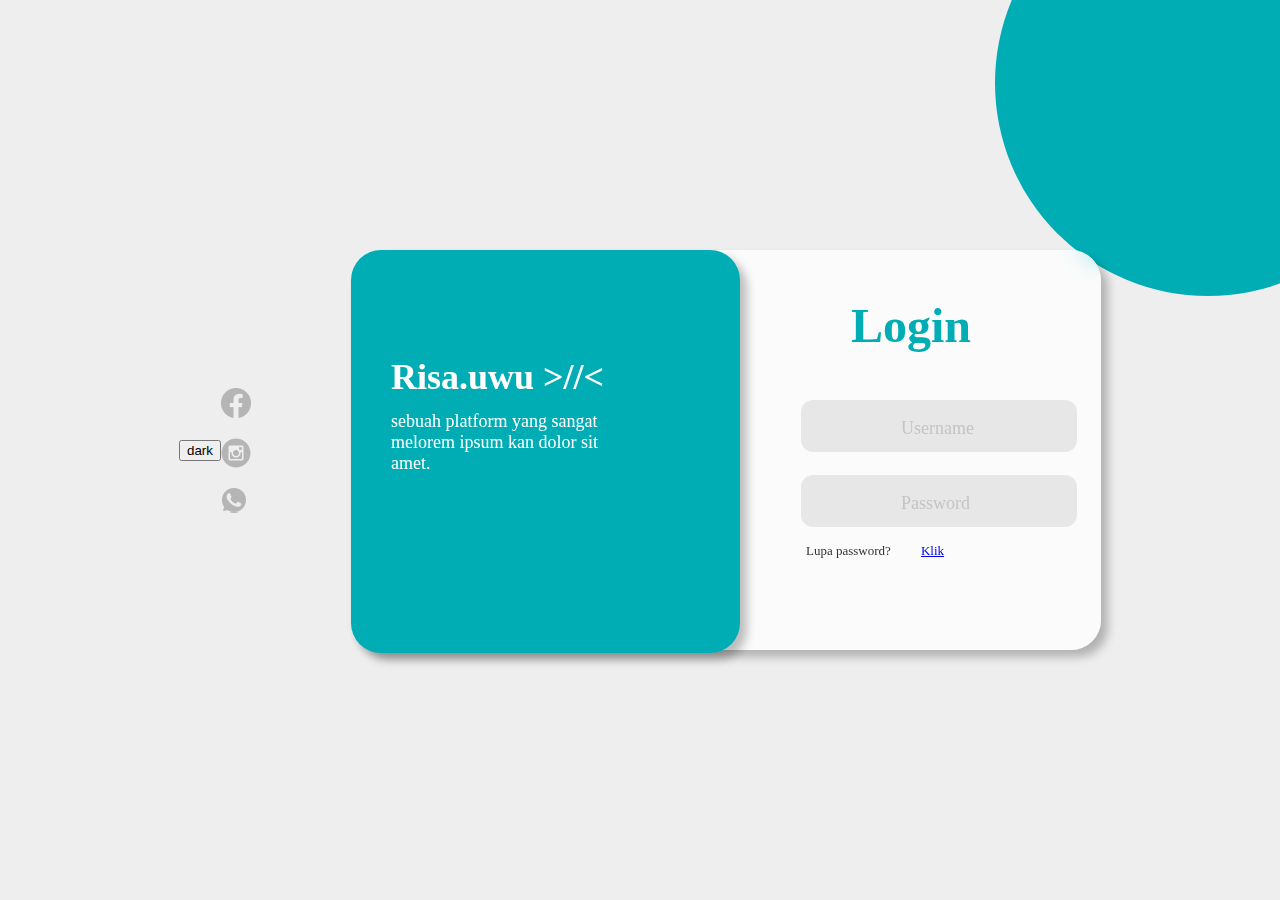
==== Module-4/form.html @ 7f473aa1 "update module 4" ====
<!DOCTYPE html>
<html lang="en">
  <head>
    <meta charset="UTF-8" />
    <meta http-equiv="X-UA-Compatible" content="IE=edge" />
    <meta name="viewport" content="width=device-width, initial-scale=1.0" />
    <link rel="stylesheet" href="form.css" />
    <link
      rel="stylesheet"
      href="https://cdnjs.cloudflare.com/ajax/libs/font-awesome/4.7.0/css/font-awesome.min.css"
    />
    <script>
      btn.addEventListener("click", function () {
        documents.body.style.backgroundColor = "#33333";
        documents.body.style.Color = "#fffff";
      });
    </script>

    <title>Form | login</title>
  </head>
  <body class="dark-mode">
    <div class="container">
      <div class="bulatan_pojok"></div>
      <button>dark</button>

      <div class="contact">
        <div class="fb"></div>
        <div class="instagram"></div>
        <div class="wa"></div>
      </div>

      <div class="form_login">
        <p class="login">Login</p>
        <div class="username">
          <p class="text_username">Username</p>
        </div>
        <div class="password">
          <p class="text_password">Password</p>
        </div>
        <p class="lupa">Lupa password?</p>
        <p class="klik"><a href="#">Klik</a></p>
        <div class="risa">
          <p class="text_risa">Risa.uwu >//<</p>
          <p class="text_lorem">
            sebuah platform yang sangat melorem ipsum kan dolor sit amet.
          </p>
        </div>
      </div>
    </div>
  </body>
</html>
---- Module-4/form.css ----
.container {
  position: absolute;
  display: flex;
  align-items: center;
  justify-content: center;
  width: 100%;
  height: 100vh;
  left: 0px;
  top: 0px;
  background: #eeeeee;
}

.bulatan_pojok {
  position: absolute;
  width: 426px;
  height: 426px;
  left: 995px;
  top: -130px;

  background: #00adb5;
  border-radius: 234px;
}
.toggle-button {
  position: absolute;
  width: 100px;
  height: 48px;
  left: 1189px;
  top: 59px;

  background: #eeeeee;
  box-shadow: inset 4px 4px 4px rgba(0, 0, 0, 0.25);
  border-radius: 24px;
}
.awan {
  position: absolute;
  left: 87.63%;
  right: 9.81%;
  top: 11.84%;
  bottom: 84.78%;
  background-image: url(awan.png);
}
.form_login {
  display: flex;
  align-items: center;
  justify-content: center;

  width: 750px;
  height: 400px;
  background: rgba(255, 255, 255, 0.75);
  box-shadow: 7px 7px 10px rgba(0, 0, 0, 0.25);
  backdrop-filter: blur(10px);
  /* Note: backdrop-filter has minimal browser support */

  border-radius: 30px;
}
.login {
  position: absolute;
  width: 121px;
  height: 56px;
  left: 500px;
  top: 0px;

  font-family: "Roboto";
  font-style: normal;
  font-weight: 700;
  font-size: 48px;
  line-height: 56px;

  color: #00adb5;
}

.username {
  position: absolute;
  display: flex;
  align-items: center;
  justify-content: row;
  width: 276px;
  height: 52px;
  left: 450px;
  top: 150px;

  background: rgba(0, 0, 0, 0.08);
  border-radius: 12px;
}
.text_username {
  position: absolute;
  width: 97px;
  height: 21px;
  left: 100px;
  top: 0px;

  font-family: "Roboto";
  font-style: normal;
  font-weight: 300;
  font-size: 18px;
  line-height: 21px;
  /* identical to box height */

  color: #c4c4c4;
}

.password {
  position: absolute;
  width: 276px;
  height: 52px;
  left: 450px;
  top: 225px;

  background: rgba(0, 0, 0, 0.08);
  border-radius: 12px;
}

.text_password {
  position: absolute;
  width: 97px;
  height: 21px;
  left: 100px;
  top: 0px;

  font-family: "Roboto";
  font-style: normal;
  font-weight: 300;
  font-size: 18px;
  line-height: 21px;
  /* identical to box height */

  color: #c4c4c4;
}
.lupa {
  position: absolute;
  width: 94px;
  height: 15px;
  left: 455px;
  top: 280px;

  font-family: "Roboto";
  font-style: normal;
  font-weight: 300;
  font-size: 13px;
  line-height: 15px;

  color: #333333;
}

.klik {
  position: absolute;
  width: 94px;
  height: 15px;
  left: 570px;
  top: 280px;
  font-style: normal;
  font-weight: 300;
  font-size: 13px;
}

.risa {
  position: absolute;
  display: flex;
  align-items: center;
  justify-content: row;
  width: 389px;
  height: 403px;
  left: 0px;
  top: 0px;

  background: #00adb5;
  box-shadow: 7px 7px 10px rgba(0, 0, 0, 0.25);
  border-radius: 30px;
}

.text_risa {
  position: absolute;
  width: 217px;
  height: 42px;
  left: 40px;
  top: 70px;

  font-family: "Roboto";
  font-style: normal;
  font-weight: 700;
  font-size: 36px;
  line-height: 42px;

  color: #ffffff;
}

.text_lorem {
  position: absolute;
  width: 212px;
  height: 63px;
  left: 40px;
  top: 143px;

  font-family: "Roboto";
  font-style: normal;
  font-weight: 400;
  font-size: 18px;
  line-height: 21px;

  color: #ffffff;
}
.contact {
  display: flex;
  flex-direction: column;
  margin-right: 100px;
}

div.fb {
  background-image: url("fb.png");
  margin-top: 0px;
  top: 800px;
  left: 0px;
  height: 30px;
  width: 30px;
}

div.instagram {
  background-image: url("instagram.png");
  margin-top: 20px;

  height: 30px;
  width: 30px;
}

div.wa {
  background-image: url("wa.png");

  margin-top: 20px;

  top: 860px;
  left: 0px;
  height: 25px;
  width: 25px;
}
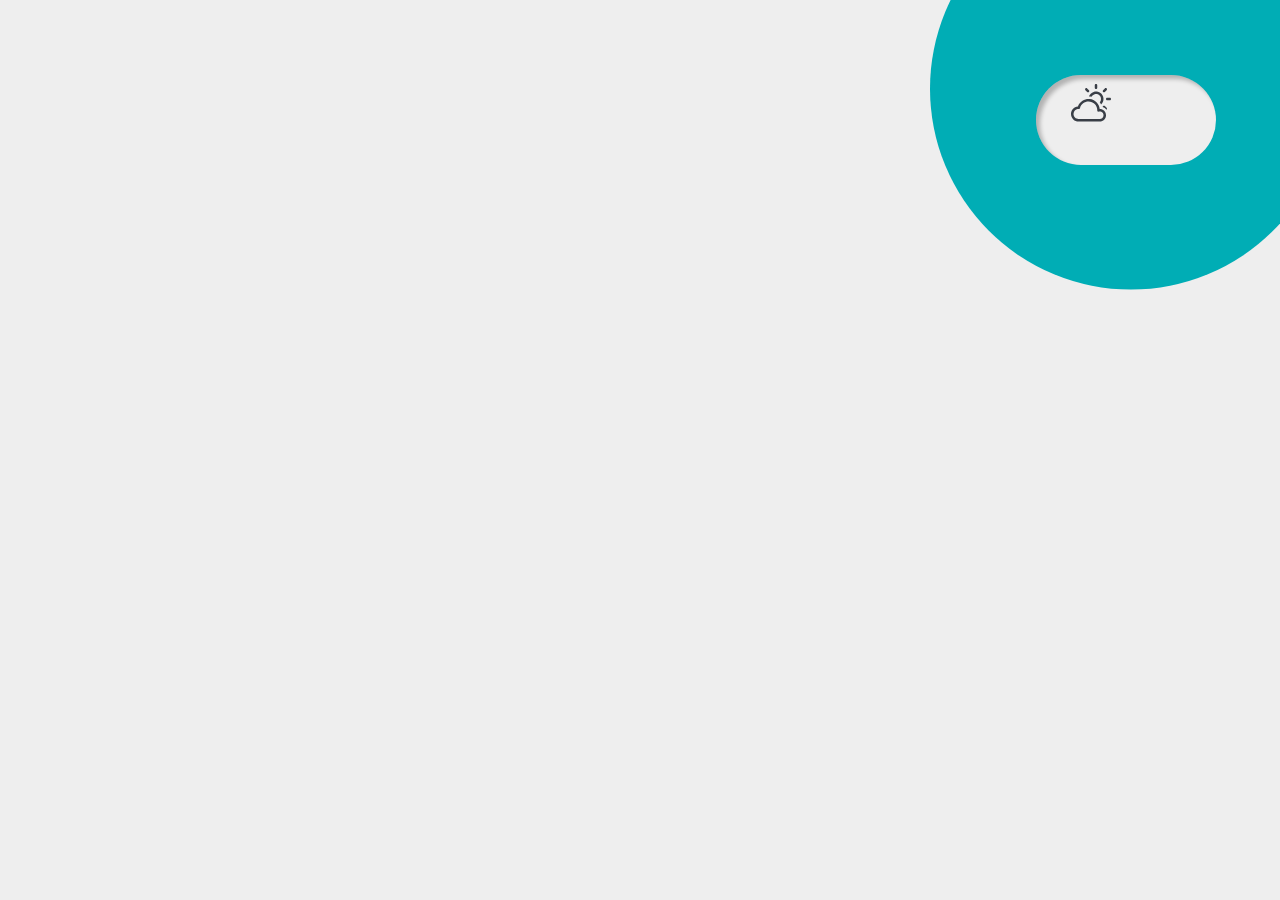
==== commit 3088d24e: "belum full" ====
--- a/Module-4/form.html
+++ b/Module-4/form.html
@@ -4,48 +4,72 @@
     <meta charset="UTF-8" />
     <meta http-equiv="X-UA-Compatible" content="IE=edge" />
     <meta name="viewport" content="width=device-width, initial-scale=1.0" />
-    <link rel="stylesheet" href="form.css" />
+    <title>Study Case Dark Mode</title>
+
+    <link rel="stylesheet" href="sc-5.css" />
+
     <link
+      href="https://fonts.googleapis.com/css2?family=Roboto:wght@300;400;500;700&display=swap"
       rel="stylesheet"
-      href="https://cdnjs.cloudflare.com/ajax/libs/font-awesome/4.7.0/css/font-awesome.min.css"
     />
-    <script>
-      btn.addEventListener("click", function () {
-        documents.body.style.backgroundColor = "#33333";
-        documents.body.style.Color = "#fffff";
-      });
-    </script>
+  </head>
+  <body>
+    <div class="container-circle">
+      <svg
+        width="350"
+        height="300"
+        viewBox="0 0 371 296"
+        fill="none"
+        xmlns="http://www.w3.org/2000/svg"
+      >
+        <rect y="-130" width="426" height="426" rx="213" class="svg-circle" />
+      </svg>
 
-    <title>Form | login</title>
-  </head>
-  <body class="dark-mode">
-    <div class="container">
-      <div class="bulatan_pojok"></div>
-      <button>dark</button>
+      <div class="container-circle-1">
+        <button class="btn-dark">
+          <svg
+            id="svg-light-id"
+            class="svg-sun"
+            width="41"
+            height="38"
+            viewBox="0 0 41 38"
+            fill="none"
+            xmlns="http://www.w3.org/2000/svg"
+          >
+            <path
+              d="M17.5057 17.5C18.6664 17.4999 19.8156 17.7307 20.8862 18.179C21.9569 18.6273 22.9276 19.2841 23.742 20.1112C24.5563 20.9384 25.1979 21.9193 25.6295 22.9968C26.0611 24.0743 26.2739 25.2269 26.2557 26.3875C26.2527 26.5797 26.2941 26.7699 26.3767 26.9434C26.4592 27.117 26.5807 27.2692 26.7316 27.3882C26.8825 27.5072 27.0588 27.5897 27.2468 27.6295C27.4348 27.6693 27.6295 27.6652 27.8157 27.6175C28.37 27.4755 28.9494 27.462 29.5098 27.5779C30.0702 27.6939 30.5966 27.9364 31.049 28.2868C31.5014 28.6372 31.8678 29.0863 32.1203 29.5998C32.3727 30.1133 32.5045 30.6778 32.5057 31.25C32.5057 32.2446 32.1106 33.1984 31.4073 33.9016C30.7041 34.6049 29.7502 35 28.7557 35H7.50567C6.84093 34.9962 6.1836 34.86 5.57215 34.5991C4.9607 34.3383 4.40739 33.9582 3.9446 33.481C3.48181 33.0038 3.11882 32.4391 2.87686 31.8199C2.63491 31.2008 2.51885 30.5396 2.53547 29.8751C2.55209 29.2105 2.70106 28.5559 2.97367 27.9497C3.24628 27.3434 3.63704 26.7975 4.12311 26.3441C4.60919 25.8906 5.1808 25.5386 5.80453 25.3087C6.42826 25.0787 7.09157 24.9755 7.75567 25.005C8.04373 25.0198 8.32805 24.9346 8.56042 24.7637C8.7928 24.5928 8.95894 24.3469 9.03067 24.0675C9.51559 22.1883 10.6112 20.5235 12.1452 19.3347C13.6793 18.1459 15.5649 17.5005 17.5057 17.5ZM28.6882 25C28.4069 22.4653 27.2728 20.1015 25.4718 18.2959C23.6708 16.4904 21.3098 15.3503 18.7759 15.0626C16.242 14.7749 13.6855 15.3567 11.5256 16.7126C9.36564 18.0684 7.73049 20.1179 6.88817 22.525C4.95802 22.683 3.1638 23.5814 1.88108 25.0323C0.59836 26.4832 -0.0734146 28.374 0.0063742 30.309C0.086163 32.244 0.91133 34.0731 2.30915 35.4134C3.70696 36.7538 5.56907 37.5015 7.50567 37.5H28.7557C30.4133 37.5 32.003 36.8415 33.1751 35.6694C34.3472 34.4973 35.0057 32.9076 35.0057 31.25C35.0057 29.5924 34.3472 28.0027 33.1751 26.8306C32.003 25.6585 30.4133 25 28.7557 25H28.6882Z"
+              fill="#393E46"
+            />
+            <path
+              d="M26.2556 1.25C26.2556 0.918479 26.1239 0.600537 25.8895 0.366116C25.6551 0.131696 25.3372 0 25.0056 0C24.6741 0 24.3562 0.131696 24.1217 0.366116C23.8873 0.600537 23.7556 0.918479 23.7556 1.25V3.75C23.7556 4.08152 23.8873 4.39946 24.1217 4.63388C24.3562 4.8683 24.6741 5 25.0056 5C25.3372 5 25.6551 4.8683 25.8895 4.63388C26.1239 4.39946 26.2556 4.08152 26.2556 3.75V1.25ZM35.6131 6.16C35.7325 6.04469 35.8277 5.90676 35.8933 5.75426C35.9588 5.60175 35.9933 5.43773 35.9947 5.27175C35.9961 5.10578 35.9645 4.94118 35.9017 4.78756C35.8388 4.63394 35.746 4.49437 35.6286 4.37701C35.5113 4.25964 35.3717 4.16682 35.2181 4.10397C35.0645 4.04112 34.8999 4.00949 34.7339 4.01094C34.5679 4.01238 34.4039 4.04686 34.2514 4.11237C34.0989 4.17788 33.9609 4.27311 33.8456 4.3925L32.0756 6.16C31.8409 6.39472 31.7091 6.71306 31.7091 7.045C31.7091 7.37694 31.8409 7.69528 32.0756 7.93C32.3103 8.16472 32.6287 8.29658 32.9606 8.29658C33.2926 8.29658 33.6109 8.16472 33.8456 7.93L35.6131 6.16ZM16.1656 4.3925C15.9299 4.1648 15.6141 4.03881 15.2864 4.04166C14.9586 4.04451 14.6451 4.17597 14.4134 4.40773C14.1816 4.63949 14.0501 4.953 14.0473 5.28075C14.0444 5.60849 14.1704 5.92425 14.3981 6.16L16.1656 7.93C16.2819 8.04622 16.4198 8.13841 16.5717 8.20131C16.7235 8.26421 16.8863 8.29658 17.0506 8.29658C17.215 8.29658 17.3777 8.26421 17.5296 8.20131C17.6814 8.13841 17.8194 8.04622 17.9356 7.93C18.0519 7.81378 18.144 7.67581 18.2069 7.52396C18.2698 7.37211 18.3022 7.20936 18.3022 7.045C18.3022 6.88064 18.2698 6.71789 18.2069 6.56604C18.144 6.41419 18.0519 6.27622 17.9356 6.16L16.1656 4.3925ZM20.5006 12.8275C20.8113 12.1836 21.2565 11.6138 21.8062 11.1566C22.3558 10.6994 22.9971 10.3653 23.6868 10.177C24.3765 9.98873 25.0986 9.95052 25.8043 10.065C26.51 10.1795 27.183 10.444 27.7778 10.8406C28.3727 11.2373 28.8755 11.7569 29.2524 12.3644C29.6294 12.9719 29.8716 13.6532 29.9629 14.3623C30.0541 15.0714 29.9922 15.7919 29.7814 16.475C29.5705 17.1582 29.2156 17.7882 28.7406 18.3225C29.2381 19.025 29.6706 19.7775 30.0306 20.5675C30.8779 19.802 31.5391 18.8532 31.964 17.7933C32.3889 16.7335 32.5662 15.5906 32.4823 14.4518C32.3985 13.3131 32.0557 12.2085 31.4802 11.2223C30.9047 10.2361 30.1115 9.39435 29.1613 8.7612C28.2111 8.12804 27.1289 7.72021 25.9971 7.5688C24.8653 7.41738 23.714 7.52638 22.6307 7.88749C21.5475 8.24859 20.561 8.85226 19.7465 9.65248C18.9319 10.4527 18.3109 11.4283 17.9306 12.505C18.8106 12.5325 19.6706 12.6425 20.5006 12.8275ZM31.7106 23.0125C33.2106 23.55 34.5231 24.4875 35.5156 25.6925C35.6517 25.5823 35.7632 25.4447 35.8427 25.2886C35.9222 25.1326 35.968 24.9616 35.9772 24.7867C35.9864 24.6118 35.9588 24.4369 35.896 24.2734C35.8333 24.1099 35.7369 23.9614 35.6131 23.8375L33.8456 22.07C33.6674 21.8907 33.4391 21.7697 33.1907 21.7229C32.9423 21.6761 32.6856 21.7056 32.4543 21.8077C32.2231 21.9098 32.0282 22.0796 31.8955 22.2947C31.7627 22.5098 31.6982 22.76 31.7106 23.0125ZM36.2556 13.75C35.9241 13.75 35.6062 13.8817 35.3717 14.1161C35.1373 14.3505 35.0056 14.6685 35.0056 15C35.0056 15.3315 35.1373 15.6495 35.3717 15.8839C35.6062 16.1183 35.9241 16.25 36.2556 16.25H38.7556C39.0872 16.25 39.4051 16.1183 39.6395 15.8839C39.8739 15.6495 40.0056 15.3315 40.0056 15C40.0056 14.6685 39.8739 14.3505 39.6395 14.1161C39.4051 13.8817 39.0872 13.75 38.7556 13.75H36.2556Z"
+              fill="#393E46"
+            />
+          </svg>
+        </button>
 
-      <div class="contact">
-        <div class="fb"></div>
-        <div class="instagram"></div>
-        <div class="wa"></div>
-      </div>
-
-      <div class="form_login">
-        <p class="login">Login</p>
-        <div class="username">
-          <p class="text_username">Username</p>
-        </div>
-        <div class="password">
-          <p class="text_password">Password</p>
-        </div>
-        <p class="lupa">Lupa password?</p>
-        <p class="klik"><a href="#">Klik</a></p>
-        <div class="risa">
-          <p class="text_risa">Risa.uwu >//<</p>
-          <p class="text_lorem">
-            sebuah platform yang sangat melorem ipsum kan dolor sit amet.
-          </p>
-        </div>
+        <button class="btn-light">
+          <svg
+            class="svg-dark"
+            id="svg-dark-id"
+            width="40"
+            height="41"
+            viewBox="0 0 40 41"
+            fill="none"
+            xmlns="http://www.w3.org/2000/svg"
+          >
+            <path
+              d="M15.0014 0.693367C15.2454 0.989925 15.3949 1.35286 15.4306 1.73527C15.4662 2.11768 15.3864 2.502 15.2014 2.83856C13.7559 5.49249 13.001 8.4673 13.0062 11.4893C13.0062 21.5427 21.2019 29.6835 31.3028 29.6835C32.6204 29.6835 33.9031 29.546 35.1357 29.2834C35.5135 29.2016 35.9071 29.2329 36.2673 29.3734C36.6274 29.5139 36.9382 29.7574 37.1609 30.0735C37.3958 30.4022 37.5157 30.7993 37.5016 31.203C37.4876 31.6068 37.3406 31.9947 37.0833 32.3062C35.1224 34.715 32.6486 36.6559 29.8423 37.9872C27.036 39.3185 23.968 40.0068 20.8619 40.0019C9.33584 40.0019 0 30.7161 0 19.275C0 10.6643 5.28548 3.2786 12.8112 0.148318C13.186 -0.0101164 13.6022 -0.0426344 13.9971 0.055649C14.3921 0.153932 14.7445 0.37771 15.0014 0.693367ZM12.1461 3.2761C9.25234 4.82831 6.83321 7.13555 5.14579 9.95261C3.45838 12.7697 2.56573 15.9913 2.56273 19.275C2.56273 29.326 10.761 37.4667 20.8619 37.4667C23.2807 37.4709 25.6764 36.9953 27.9101 36.0674C30.1439 35.1396 32.1715 33.7779 33.8756 32.0612C33.033 32.1662 32.1754 32.2187 31.3028 32.2187C19.7768 32.2187 10.4434 22.9329 10.4434 11.4918C10.4434 8.57408 11.0485 5.79633 12.1461 3.2761Z"
+              fill="#EEEEEE"
+            />
+            <path
+              d="M26.9875 7.86898C27.0233 7.76071 27.0924 7.66649 27.1849 7.5997C27.2773 7.53292 27.3885 7.49698 27.5025 7.49698C27.6166 7.49698 27.7277 7.53292 27.8202 7.5997C27.9127 7.66649 27.9817 7.76071 28.0176 7.86898L28.9852 10.7742C29.4177 12.0694 30.4328 13.0845 31.7279 13.517L34.6332 14.4846C34.7414 14.5204 34.8357 14.5895 34.9024 14.682C34.9692 14.7744 35.0052 14.8856 35.0052 14.9996C35.0052 15.1137 34.9692 15.2248 34.9024 15.3173C34.8357 15.4098 34.7414 15.4788 34.6332 15.5147L31.7279 16.4823C31.0892 16.6951 30.5088 17.0537 30.0327 17.5298C29.5566 18.0059 29.198 18.5863 28.9852 19.225L28.0176 22.1303C27.9817 22.2385 27.9127 22.3328 27.8202 22.3995C27.7277 22.4663 27.6166 22.5023 27.5025 22.5023C27.3885 22.5023 27.2773 22.4663 27.1849 22.3995C27.0924 22.3328 27.0233 22.2385 26.9875 22.1303L26.0199 19.225C25.8071 18.5863 25.4484 18.0059 24.9724 17.5298C24.4963 17.0537 23.9159 16.6951 23.2771 16.4823L20.3719 15.5147C20.2636 15.4788 20.1694 15.4098 20.1026 15.3173C20.0358 15.2248 19.9999 15.1137 19.9999 14.9996C19.9999 14.8856 20.0358 14.7744 20.1026 14.682C20.1694 14.5895 20.2636 14.5204 20.3719 14.4846L23.2771 13.517C23.9159 13.3042 24.4963 12.9455 24.9724 12.4695C25.4484 11.9934 25.8071 11.413 26.0199 10.7742L26.9875 7.86898ZM34.6607 0.245793C34.6853 0.174602 34.7316 0.112871 34.793 0.0691808C34.8544 0.0254911 34.9279 0.00201416 35.0032 0.00201416C35.0785 0.00201416 35.152 0.0254911 35.2134 0.0691808C35.2748 0.112871 35.321 0.174602 35.3457 0.245793L35.9908 2.18097C36.2783 3.04605 36.9559 3.72361 37.821 4.01113L39.7561 4.65619C39.8273 4.68087 39.8891 4.72712 39.9327 4.78851C39.9764 4.8499 39.9999 4.92337 39.9999 4.99872C39.9999 5.07407 39.9764 5.14754 39.9327 5.20893C39.8891 5.27032 39.8273 5.31657 39.7561 5.34125L37.821 5.98631C37.3946 6.12813 37.0073 6.36739 36.6896 6.68508C36.3719 7.00277 36.1326 7.39016 35.9908 7.81648L35.3457 9.75165C35.321 9.82284 35.2748 9.88457 35.2134 9.92826C35.152 9.97195 35.0785 9.99543 35.0032 9.99543C34.9279 9.99543 34.8544 9.97195 34.793 9.92826C34.7316 9.88457 34.6853 9.82284 34.6607 9.75165L34.0156 7.81648C33.8738 7.39016 33.6345 7.00277 33.3168 6.68508C32.9991 6.36739 32.6118 6.12813 32.1854 5.98631L30.2503 5.34125C30.1791 5.31657 30.1173 5.27032 30.0737 5.20893C30.03 5.14754 30.0065 5.07407 30.0065 4.99872C30.0065 4.92337 30.03 4.8499 30.0737 4.78851C30.1173 4.72712 30.1791 4.68087 30.2503 4.65619L32.1854 4.01113C33.0505 3.72361 33.7281 3.04605 34.0156 2.18097L34.6607 0.248293V0.245793Z"
+              fill="#EEEEEE"
+            />
+          </svg>
+        </button>
       </div>
     </div>
+
+    <script src="sc-5.js"></script>
   </body>
 </html>
--- a/Module-4/sc-5.css
+++ b/Module-4/sc-5.css
@@ -0,0 +1,64 @@
+* {
+  margin: 0;
+  padding: 0;
+}
+
+body {
+  position: relative;
+  font-family: "Roboto", sans-serif;
+  background-color: #eeeeee;
+}
+
+.container-circle {
+  position: relative;
+  display: flex;
+  justify-content: end;
+}
+
+.svg-circle {
+  fill: #00adb5;
+}
+
+.container-circle-1 {
+  position: absolute;
+  top: 25%;
+  right: 5%;
+  background: #eeeeee;
+  width: 20vh;
+  height: 10vh;
+  border-radius: 100px;
+  box-shadow: inset 4px 4px 4px rgba(0, 0, 0, 0.25);
+}
+
+.btn-dark,
+.btn-light {
+  position: relative;
+  margin-top: 5%;
+  width: 10vh;
+  border: none;
+  background: none;
+}
+
+.svg-sun {
+  padding-left: 20px;
+  height: auto;
+  width: auto;
+}
+.svg-dark {
+  padding-left: 20px;
+  padding-top: -15px;
+  height: auto;
+  width: auto;
+}
+
+.dark-mode {
+  background-color: #171717;
+}
+
+.dark-mode-container-circle {
+  fill: #eeeeee;
+}
+
+.dark-mode-container-circle-1 {
+  background: #171717;
+}
